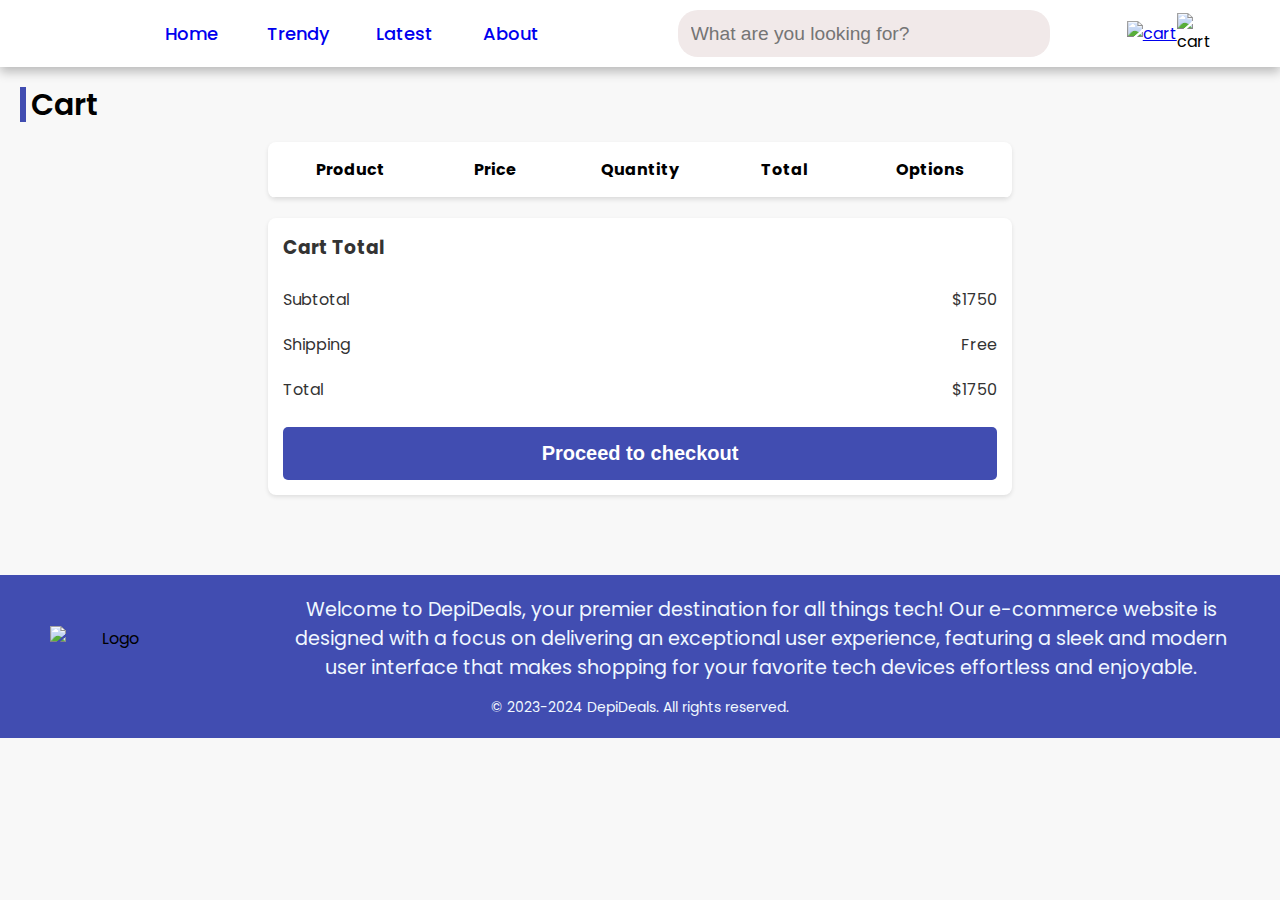
==== Cart.html @ 2fc843ae "Merge pull request #10 from promisingcoder/total_branch" ====
<!DOCTYPE html>
<html lang="en">
  <head>
    <meta charset="UTF-8" />
    <meta name="viewport" content="width=device-width, initial-scale=1.0" />
    <title>Document</title>
    <link rel="stylesheet" href="./Styles/main.css" />
    <link rel="stylesheet" href="./Styles/Cart.css" />
    <link
      rel="stylesheet"
      href="https://fonts.googleapis.com/css2?family=Poppins:wght@400;500;600;700&display=swap" />
  </head>
  <body>
    <!-- ProjectHeader -->
    <header class="head">
      <div class="logoBox">
        <img src="./public/logo.png" alt="" />
      </div>

      <!-- Tabs -->
      <nav>
        <a class="tab" href="./index.html">Home</a>
        <a class="tab" href="./Trendy.html">Trendy</a>
        <a class="tab" href="./Latest.html">Latest</a>
        <a class="tab" href="./About.html">About</a>
      </nav>

      <div class="actions">
        <div style="min-width: 60%; position: relative">
          <div class="searching">
            <input
              onblur="none(this)"
              oninput="searching(this)"
              class="searchBar"
              placeholder="What are you looking for?"
              type="text" />
            <div id="searchData" class="searchData"></div>
          </div>
          <img
            width="30px"
            style="position: absolute; right: -10px; top: 10px"
            src="https://img.icons8.com/?size=100&id=7695&format=png&color=9B9898"
            alt="" />
        </div>
        <div class="icons">
          <a href="./Cart.html">
            <img
              width="45px"
              src="https://img.icons8.com/?size=100&id=0DBkCUANmgoQ&format=png&color=000000"
              alt="cart" />
          </a>
          <img
            width="45px"
            src=" https://img.icons8.com/?size=100&id=85356&format=png&color=414db1"
            alt="cart" />
        </div>
      </div>
    </header>

    <!-- the main section -->
    <main style="padding: 20px">
      <!-- the tag name for this section -->
      <div style="display: flex; align-items: center; gap: 5px">
        <div class="tagRec"></div>
        <h1 id="head">Cart</h1>
      </div>
      <div class="cart">
        <div class="table">
          <div class="main-row">
            <div class="item"><p>Product</p></div>
            <div class="item"><p>Price</p></div>
            <div class="item"><p>Quantity</p></div>
            <div class="item"><p>Total</p></div>
            <div class="item"><p>Options</p></div>
          </div>

        </div>
      </div>

      <div class="cart-total">
        <div class="wrapper">
          <h3>Cart Total</h3>
          <div class="col-item">
            <span>Subtotal</span>
            <span id="Subtotal" >$1750</span>
          </div>
          <div class="col-item">
            <span>Shipping</span>
            <span>Free</span>
          </div>
          <div class="col-item">
            <span>Total</span>
            <span id="total-of-items">$1750</span>
          </div>
          <button class="latestButton">Proceed to checkout</button>
        </div>
      </div>
    </main>
    
    <footer>
      <div class="footer-info">
        <div class="footer-img">
          <img src="./public/footer.png" alt="Logo" />
          <p>
            Welcome to DepiDeals, your premier destination for all things tech!
            Our e-commerce website is <br />
            designed with a focus on delivering an exceptional user experience,
            featuring a sleek and modern <br />
            user interface that makes shopping for your favorite tech devices
            effortless and enjoyable.
          </p>
        </div>
        <div class="div-icon">
          <i class="fas fa-headphones"></i>
        </div>
      </div>
      <div class="Copyright">
        &copy; 2023-2024 DepiDeals. All rights reserved.
      </div>
    </footer>

  </body>
  <script src="./Scripts/cart.js"></script>
  <script src="./Scripts/products.js"></script>
  <script src="./Scripts/SearchBar.js"></script>
</html>
---- Styles/main.css ----
body {
  margin: 0;
  font-family: "Poppins", sans-serif;
}

.head {
  box-shadow: 0px 5px 10px rgba(0, 0, 0, 0.25);
  background-color: #ffffff;
  display: flex;
  justify-content: space-between;
  align-items: center;
  padding: 10px 20px;
}

.logoBox {
  display: flex;
  align-items: flex-start;
  padding-right: 42px;
}

nav {
  width: 400px;
  display: flex;
  justify-content: space-between;
  text-align: center;
  font-size: 18px;
}

.tab {
  text-decoration: none;
  font-weight: 450;
  min-width: 80px;
}

.selectedTab {
  text-decoration: none;
  color: #414db1;
  font-weight: 700;
}

.actions {
  width: 50%;
  display: flex;
  justify-content: space-around;
  align-items: center;
}

.searchBar {
  font-size: larger;
  border: none;
  min-width: 100%;
  border-radius: 20px;
  background-color: #f1e9e9;
  padding: 12.5px;
}

.icons {
  display: flex;
  justify-content: space-between;
  align-items: center;
}

.top {
  display: flex;
  justify-content: space-between;
  align-items: flex-start;
}

.left {
  padding: 20px;
  width: 55%;
}

#rightt {
  width: 40%;
  padding: 20px 10px;
  display: flex;
  flex-direction: column;
  align-items: start;
  justify-content: start;
  gap: 15px;
}

.tagRec {
  height: 35px;
  width: 6px;
  background-color: #414db1;
}

h1 {
  margin: 0;
  font-size: 30px;
  line-height: 18px;
  font-weight: 600;
}
#bg {
  width: 100%;
  height: 600px;
  filter: blur(3px);

  background-size: cover;
  background-blend-mode: overlay;
}
#topSlider {
  width: 100%;
  height: 100%;
  position: relative;
}

.sliderDetails {
  border-radius: 10px;
  position: absolute;
  background-color: rgba(173, 171, 171, 0.3);
  color: white;
  bottom: 30px;
  left: 30px;
  padding: 20px;
  padding-top: 30px;
  max-width: 50%;
}

.card {
  margin-top: 20px;
  box-shadow: 0 2px 10px rgba(0, 0, 0, 0.1);
  border-radius: 10px;
  display: flex;
  padding: 10px 25px;
  min-width: 85%;
  max-width: 85%;
  margin: auto;
}

.exCardTitle {
  margin: 0;
}

.cardOverView {
  font-size: 14px;
  font-weight: 500;
  color: #b2afaf;
}

.price {
  margin: 4px 0;
  color: #414db1;
  font-weight: 600;
}

.latestOffers {
  width: 100%;
  overflow: hidden;
  margin-top: 20px;
  display: flex;
  align-items: center;
  position: relative;
}

.offersContainer {
  display: flex;
  transition: transform 0.5s ease;
}

.latestCard {
  margin: 15px;
  display: flex;
  justify-content: center;
  align-items: center;
  flex-direction: column;
  box-shadow: 0 2px 10px rgba(0, 0, 0, 0.1);
  min-width: 350px;
  max-width: 350px;
}

.latestButton {
  font-weight: 700;
  font-size: 20px;
  padding: 15px;
  border: none;
  color: white;
  background-color: #414db1;
  cursor: pointer;
  transition: background-color 0.3s;
  min-width: 100%;
}

.latestButton:hover {
  background-color: #353f8c;
}

.latestPrice {
  display: flex;
  width: 90%;
  justify-content: space-between;
  align-items: center;
  margin: 20px 5px;
}

.arrow {
  position: absolute;
  top: 50%;
  transform: translateY(-50%);
  background: none;
  border: none;
  cursor: pointer;
  padding: 10px;

  z-index: 10;
}

.left-arrow {
  left: 10px;
}

.right-arrow {
  right: 10px;
}

/*============== Foter ================*/
footer{
  background-color: #414db1;
  padding: 20px 0; 
  text-align: center; 
  margin-top: 40px;
}
.footer-info{
  display: flex; 
  align-items: center; 
  justify-content: space-between; 
  padding: 0 25px;
}
.footer-img{
  flex: 0 0 auto; 
  display: flex; 
  align-items: center;
}
.footer-img img{
  width: 150px; 
  padding-left: 25px;
}
.footer-img p {
  font-size: larger; 
  color: aliceblue; 
  margin-left: 120px;
}
.div-icon{
  flex: 0 0 auto; 
  display: flex; 
  align-items: center;
}
.div-icon i {
  color: aliceblue; 
  font-size: 24px;
  padding-right: 25px;
}
.Copyright{
  color: aliceblue; 
  font-size: 14px; 
  padding-top: 15px;
}
---- Styles/Cart.css ----
* {
  margin: 0;
  padding: 0;
  box-sizing: border-box;
}

body {
  background-color: #f8f8f8;
}

.table {
  display: flex;
  flex-direction: column;
  width: 60%;
  margin: 20px auto;
  background-color: #ffffff;
  border-radius: 8px;
  box-shadow: 0 2px 4px rgba(0, 0, 0, 0.1);
  overflow: hidden;
}

.main-row,
.row {
  display: flex;
  flex-direction: row;
  align-items: center;
  padding: 10px;
  border-bottom: 1px solid #e0e0e0;
  justify-content: space-between;
}

.item {
  flex: 1;
  text-align: center;
  padding: 5px;
}
.main-row .item {
  font-weight: bold;
}
.product-image {
  width: 40px; /* Adjust image size */
  height: auto;
  margin-right: 8px; /* Spacing between image and text */
  vertical-align: middle;
}

.cart-total {
  width: 60%; /* Match width of the cart table */
  margin: 20px auto;
  padding: 15px;
  background-color: #ffffff;
  color: #333333;
  border-radius: 8px;
  box-shadow: 0 2px 4px rgba(0, 0, 0, 0.1);
}

.wrapper {
  display: flex;
  flex-direction: column;
  gap: 10px;
}

.cart-total h3 {
  color: #333333;
  margin-bottom: 10px;
}

.col-item {
  display: flex;
  justify-content: space-between;
  padding: 5px 0;
}

button {
  align-self: center;
  background-color: #414db1;
  color: #ffffff;
  border: none;
  padding: 10px;
  font-size: 16px;
  border-radius: 5px;
  width: 60%;
  margin-top: 10px;
  cursor: pointer;
}

.dele {
  color: red;
  background-color: white;
  border: none;
  font-weight: 600;
}
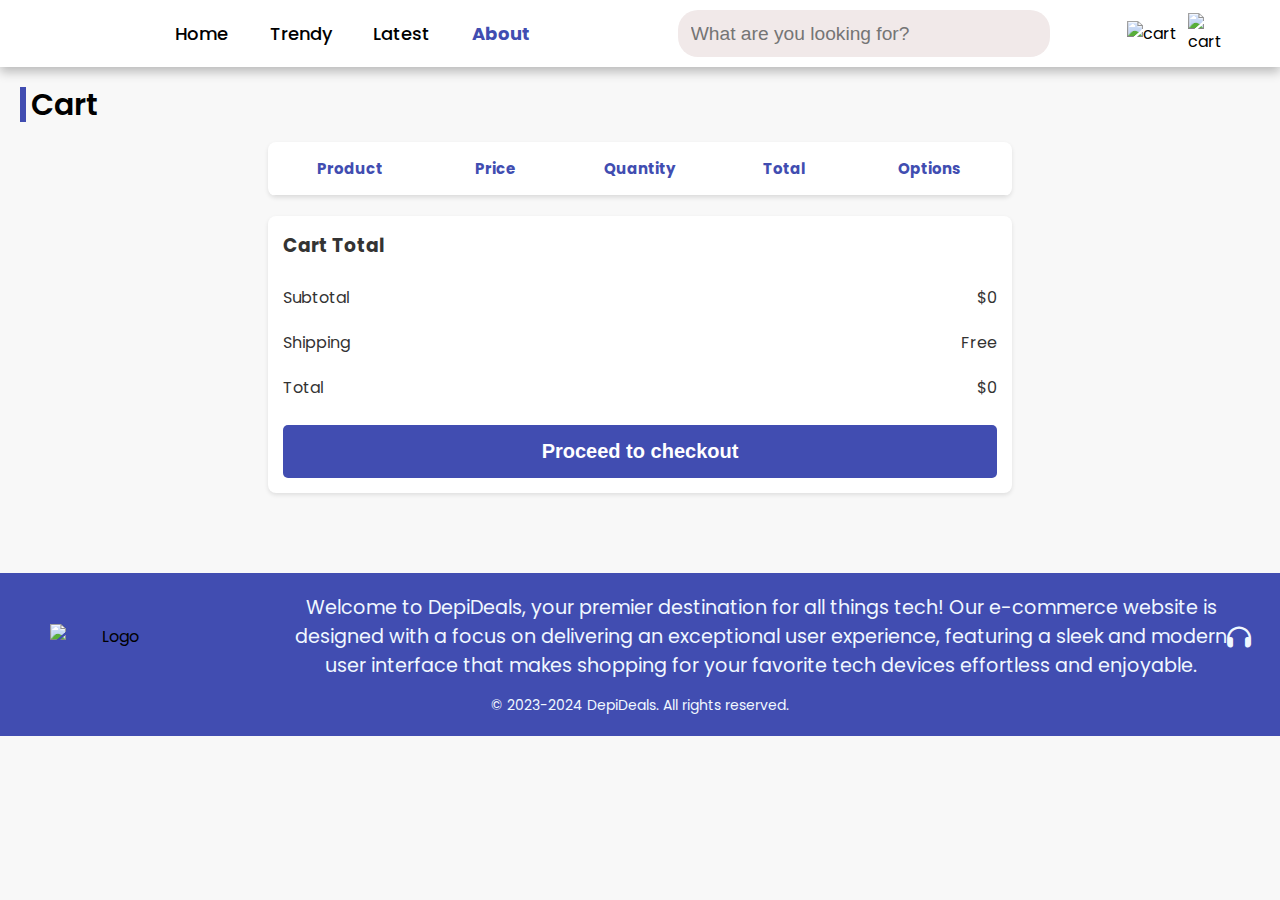
==== commit 9f21862c: "final" ====
--- a/Cart.html
+++ b/Cart.html
@@ -3,12 +3,16 @@
   <head>
     <meta charset="UTF-8" />
     <meta name="viewport" content="width=device-width, initial-scale=1.0" />
-    <title>Document</title>
+    <title>Cart</title>
     <link rel="stylesheet" href="./Styles/main.css" />
     <link rel="stylesheet" href="./Styles/Cart.css" />
+
     <link
       rel="stylesheet"
       href="https://fonts.googleapis.com/css2?family=Poppins:wght@400;500;600;700&display=swap" />
+    <link
+      rel="stylesheet"
+      href="https://cdnjs.cloudflare.com/ajax/libs/font-awesome/6.0.0-beta3/css/all.min.css" />
   </head>
   <body>
     <!-- ProjectHeader -->
@@ -18,11 +22,11 @@
       </div>
 
       <!-- Tabs -->
-      <nav>
+      <nav id="navMenu">
         <a class="tab" href="./index.html">Home</a>
         <a class="tab" href="./Trendy.html">Trendy</a>
         <a class="tab" href="./Latest.html">Latest</a>
-        <a class="tab" href="./About.html">About</a>
+        <a class="selectedTab" href="./About.html">About</a>
       </nav>
 
       <div class="actions">
@@ -37,6 +41,7 @@
             <div id="searchData" class="searchData"></div>
           </div>
           <img
+            class="searchData"
             width="30px"
             style="position: absolute; right: -10px; top: 10px"
             src="https://img.icons8.com/?size=100&id=7695&format=png&color=9B9898"
@@ -55,6 +60,14 @@
             alt="cart" />
         </div>
       </div>
+
+      <!-- toggle====================== -->
+      <div class="iconHamburger">
+        <i
+          class="fas fa-bars"
+          style="font-size: 30px"
+          onclick="toggleNav()"></i>
+      </div>
     </header>
 
     <!-- the main section -->
@@ -67,13 +80,12 @@
       <div class="cart">
         <div class="table">
           <div class="main-row">
-            <div class="item"><p>Product</p></div>
-            <div class="item"><p>Price</p></div>
-            <div class="item"><p>Quantity</p></div>
-            <div class="item"><p>Total</p></div>
-            <div class="item"><p>Options</p></div>
+            <div class="item">Product</div>
+            <div class="item">Price</div>
+            <div class="item">Quantity</div>
+            <div class="item">Total</div>
+            <div class="item">Options</div>
           </div>
-
         </div>
       </div>
 
@@ -82,7 +94,7 @@
           <h3>Cart Total</h3>
           <div class="col-item">
             <span>Subtotal</span>
-            <span id="Subtotal" >$1750</span>
+            <span id="Subtotal">$0</span>
           </div>
           <div class="col-item">
             <span>Shipping</span>
@@ -90,13 +102,13 @@
           </div>
           <div class="col-item">
             <span>Total</span>
-            <span id="total-of-items">$1750</span>
+            <span id="total-of-items">$0</span>
           </div>
           <button class="latestButton">Proceed to checkout</button>
         </div>
       </div>
     </main>
-    
+
     <footer>
       <div class="footer-info">
         <div class="footer-img">
@@ -118,8 +130,8 @@
         &copy; 2023-2024 DepiDeals. All rights reserved.
       </div>
     </footer>
-
   </body>
+  <script src="./Scripts/list.js"></script>
   <script src="./Scripts/cart.js"></script>
   <script src="./Scripts/products.js"></script>
   <script src="./Scripts/SearchBar.js"></script>
--- a/Styles/main.css
+++ b/Styles/main.css
@@ -2,7 +2,6 @@
   margin: 0;
   font-family: "Poppins", sans-serif;
 }
-
 .head {
   box-shadow: 0px 5px 10px rgba(0, 0, 0, 0.25);
   background-color: #ffffff;
@@ -95,7 +94,7 @@
 }
 #bg {
   width: 100%;
-  height: 600px;
+  height: 550px;
   filter: blur(3px);
 
   background-size: cover;
@@ -116,7 +115,7 @@
   left: 30px;
   padding: 20px;
   padding-top: 30px;
-  max-width: 50%;
+  max-width: 80%;
 }
 
 .card {
@@ -124,6 +123,7 @@
   box-shadow: 0 2px 10px rgba(0, 0, 0, 0.1);
   border-radius: 10px;
   display: flex;
+
   padding: 10px 25px;
   min-width: 85%;
   max-width: 85%;
@@ -141,6 +141,23 @@
 }
 
 .price {
+  font-size: 20px;
+  display: block;
+  margin: 4px 0;
+  color: #414db1;
+  font-weight: 600;
+}
+
+.topCate {
+  font-size: inherit;
+  margin: 4px 0;
+  color: #414db1;
+  font-weight: 600;
+}
+
+.cate {
+  display: inline;
+  font-size: 20px;
   margin: 4px 0;
   color: #414db1;
   font-weight: 600;
@@ -161,14 +178,22 @@
 }
 
 .latestCard {
+  flex: 1;
+  position: relative;
   margin: 15px;
   display: flex;
   justify-content: center;
   align-items: center;
   flex-direction: column;
-  box-shadow: 0 2px 10px rgba(0, 0, 0, 0.1);
-  min-width: 350px;
-  max-width: 350px;
+  box-shadow: 0 10px 10px rgba(0, 0, 0, 0.1);
+  min-width: 300px;
+  max-width: 400px;
+}
+.latestCard img {
+  width: 88%;
+  display: block;
+  margin: 0 auto;
+  border-radius: 10px;
 }
 
 .latestButton {
@@ -188,8 +213,8 @@
 }
 
 .latestPrice {
-  display: flex;
-  width: 90%;
+  font-size: 25px;
+  min-width: 90%;
   justify-content: space-between;
   align-items: center;
   margin: 20px 5px;
@@ -215,45 +240,425 @@
   right: 10px;
 }
 
-/*============== Foter ================*/
-footer{
+a {
+  text-decoration: none;
+  color: inherit;
+  display: block;
+  height: 100%;
+  width: 100%;
+}
+
+.searching {
+  position: relative;
+}
+.searchData {
+  z-index: 1;
+  padding: 15px;
+  margin-top: 5px;
+  background-color: rgb(215, 211, 211);
+  position: absolute;
+  width: 100%;
+  display: none;
+  flex-direction: column;
+  gap: 20px;
+}
+
+main P {
+  max-width: 60%;
+  color: #414db1;
+  font-size: 27px;
+  text-align: center;
+}
+main p img {
+  vertical-align: middle;
+  margin: 0 10px;
+}
+/* ============== Foter ================ */
+footer {
   background-color: #414db1;
-  padding: 20px 0; 
-  text-align: center; 
+  padding: 20px 0;
+  text-align: center;
   margin-top: 40px;
 }
-.footer-info{
-  display: flex; 
-  align-items: center; 
-  justify-content: space-between; 
+.footer-info {
+  display: flex;
+  align-items: center;
+  justify-content: space-between;
   padding: 0 25px;
 }
-.footer-img{
-  flex: 0 0 auto; 
-  display: flex; 
-  align-items: center;
-}
-.footer-img img{
-  width: 150px; 
+.footer-img {
+  flex: 0 0 auto;
+  display: flex;
+  align-items: center;
+}
+.footer-img img {
+  width: 150px;
   padding-left: 25px;
 }
 .footer-img p {
-  font-size: larger; 
-  color: aliceblue; 
+  font-size: larger;
+  color: aliceblue;
   margin-left: 120px;
 }
-.div-icon{
-  flex: 0 0 auto; 
-  display: flex; 
+.div-icon {
+  flex: 0 0 auto;
+  display: flex;
   align-items: center;
 }
 .div-icon i {
-  color: aliceblue; 
+  color: aliceblue;
   font-size: 24px;
   padding-right: 25px;
 }
-.Copyright{
-  color: aliceblue; 
-  font-size: 14px; 
+.Copyright {
+  color: aliceblue;
+  font-size: 14px;
   padding-top: 15px;
 }
+.iconHamburger {
+  display: none;
+}
+.searching input:focus + .searchData {
+  display: flex;
+}
+/*================================== responsive =================================*/
+@media (max-width: 767px) {
+  /*================================== Header+++=================================*/
+  nav {
+    display: none;
+    flex-direction: column;
+    position: absolute;
+    top: 60px;
+    right: 10px;
+    width: 200px;
+    border-radius: 10px;
+    background-color: #ffffff;
+    box-shadow: 0 8px 15px rgba(0, 0, 0, 0.3);
+    transition: box-shadow 0.3s;
+  }
+
+  nav a {
+    color: rgb(0, 0, 0);
+    padding-top: 10px;
+  }
+
+  .menu-icon {
+    display: block;
+    font-size: 30px;
+    cursor: pointer;
+    padding: 10px;
+    background-color: #0082e6;
+    color: white;
+    position: absolute;
+    top: 10px;
+    right: 10px;
+    z-index: 9999;
+  }
+  .icons {
+    margin-right: 40px;
+    display: flex;
+    justify-content: space-between;
+    align-items: center;
+    transform: scale(0.8);
+  }
+  .searchBar {
+    display: none;
+  }
+
+  #title {
+    font-size: small;
+  }
+  .exCardTitle {
+    font-size: medium;
+  }
+  .cardOverView {
+    font-size: small;
+  }
+  .searchData {
+    display: none;
+  }
+  .head .logoBox img {
+    width: 70%;
+  }
+
+  .iconHamburger {
+    color: #414db1;
+    width: 6%;
+    display: flex;
+    justify-content: flex-end;
+    right: 0;
+    padding-right: 20px;
+    padding-left: 40px;
+  }
+  .iconHamburger:hover {
+    color: black;
+  }
+
+  .price {
+    font-size: 15px;
+    font-weight: 600;
+  }
+  .cate {
+    font-size: 15px;
+    font-weight: 600;
+  }
+
+  /*================================== main section ===============================*/
+  .top {
+    display: flex;
+    flex-direction: column;
+  }
+
+  .left,
+  #rightt {
+    width: 96%;
+    padding: 20px 10px;
+  }
+
+  #bg {
+    height: 400px;
+    background-position: center;
+    background-size: contain;
+  }
+  .sliderDetails {
+    left: 10px;
+    bottom: 10px;
+    padding: 15px;
+    font-size: 13px;
+  }
+  /*==================================== offers ====================================*/
+  .latestOffers {
+    display: flex;
+    flex-direction: column;
+    align-items: center;
+  }
+
+  .latestOffers .arrow {
+    display: none;
+  }
+  .offersContainer {
+    display: flex;
+    justify-content: center;
+
+    flex-direction: column;
+    width: 100%;
+  }
+  .latestPrice {
+    font-size: small;
+  }
+  .latestButton {
+    font-size: small;
+  }
+
+  /*==================================== footer ====================================*/
+
+  .footer-img {
+    margin-bottom: 10px;
+    text-align: center;
+  }
+
+  .footer-img {
+    display: flex;
+    flex-direction: column;
+    justify-content: center;
+    align-items: center;
+    width: 100%;
+    text-align: center;
+    margin-bottom: 10px;
+  }
+
+  .footer-img img {
+    margin-bottom: 10px;
+  }
+
+  .footer-img p {
+    font-size: 10px;
+    color: aliceblue;
+    margin: 0;
+  }
+  .div-icon {
+    margin-top: 10px;
+  }
+
+  .div-icon i {
+    font-size: 20px;
+    padding-right: 15px;
+  }
+
+  .Copyright {
+    font-size: 12px;
+    padding-top: 10px;
+  }
+}
+
+.show {
+  display: flex !important;
+}
+
+@media (min-width: 768px) and (max-width: 1100px) {
+  nav {
+    display: none;
+    flex-direction: column;
+    position: absolute;
+    top: 60px;
+    right: 10px;
+    width: 200px;
+    border-radius: 10px;
+    background-color: #ffffff;
+    box-shadow: 0 8px 15px rgba(0, 0, 0, 0.3);
+    transition: box-shadow 0.3s;
+  }
+  nav a {
+    color: rgb(0, 0, 0);
+    padding-top: 15px;
+    padding-bottom: 15px;
+  }
+
+  .menu-icon {
+    display: block;
+    font-size: 30px;
+    cursor: pointer;
+    padding: 10px;
+    background-color: #0082e6;
+    color: white;
+    position: absolute;
+    top: 30px;
+    right: 10px;
+  }
+
+  .iconHamburger {
+    color: #414db1;
+    width: 8%;
+    display: flex;
+    justify-content: flex-end;
+    position: absolute;
+    right: 0;
+    padding-right: 20px;
+    cursor: pointer;
+  }
+  .iconHamburger:hover {
+    color: black;
+  }
+
+  .searchBar {
+    font-size: small;
+    border: none;
+    border-radius: 20px;
+    background-color: #f1e9e9;
+    padding-right: 0;
+  }
+  .icons {
+    display: flex;
+    justify-content: space-between;
+    align-items: center;
+    padding: 0 60px 0 40px;
+    gap: 6px;
+  }
+  /*================================== main section ===============================*/
+  .top {
+    display: flex;
+    flex-direction: column;
+  }
+  .left,
+  #rightt {
+    width: 96%;
+    padding: 20px 10px;
+  }
+
+  #bg {
+    height: 400px;
+    background-position: center;
+    background-size: contain;
+  }
+  /*=========================================================== offers ===============================*/
+  .offersContainer {
+    display: flex;
+    flex-wrap: wrap;
+    justify-content: center;
+    width: 100%;
+  }
+
+  .offersContainer .offerItem {
+    width: 48%;
+    box-sizing: border-box;
+    padding: 5px;
+    margin: 5px;
+    text-align: center;
+    font-size: 0.9em;
+  }
+
+  .latestOffers .arrow {
+    display: none;
+  }
+  .latestPrice {
+    font-size: medium;
+  }
+  .latestButton {
+    font-size: medium;
+  }
+
+  /*==================================== footer ====================================*/
+
+  .footer-img {
+    margin-bottom: 10px;
+    text-align: center;
+  }
+
+  .footer-img {
+    display: flex;
+    flex-direction: column;
+    justify-content: center;
+    align-items: center;
+    width: 100%;
+    text-align: center;
+    margin-bottom: 10px;
+  }
+
+  .footer-img img {
+    margin-bottom: 10px;
+  }
+
+  .footer-img p {
+    font-size: 15px;
+    color: aliceblue;
+    margin: 0;
+  }
+  .div-icon {
+    margin-top: 10px;
+  }
+
+  .div-icon i {
+    font-size: 20px;
+    padding-right: 15px;
+  }
+
+  .Copyright {
+    font-size: 12px;
+    padding-top: 10px;
+  }
+}
+
+/* add yo cart dialog ============================================ */
+.dialog {
+  display: none;
+  position: fixed;
+  top: 50%;
+  left: 50%;
+  transform: translate(-50%, -50%);
+  background: white;
+  border: 1px solid #ccc;
+  border-radius: 8px;
+  box-shadow: 0 4px 8px rgba(0, 0, 0, 0.1);
+  padding: 20px;
+  z-index: 1000;
+  width: 90%;
+  max-width: 400px;
+}
+.dialog-header {
+  font-weight: 500;
+  font-size: 20px;
+  margin-bottom: 10px;
+}
+.dialog-message {
+  margin-bottom: 20px;
+}
--- a/Styles/Cart.css
+++ b/Styles/Cart.css
@@ -30,6 +30,12 @@
 }
 
 .item {
+  display: flex;
+  flex-direction: column;
+  justify-content: center;
+  align-items: center;
+  color: #414db1;
+  font-size: 15px;
   flex: 1;
   text-align: center;
   padding: 5px;
@@ -90,3 +96,19 @@
   border: none;
   font-weight: 600;
 }
+
+/*================================== responsive =================================*/
+@media (max-width: 767px) {
+  /*================================== Header+++=================================*/
+  .table {
+    width: 100%;
+  }
+
+  .item {
+    font-size: 18px;
+  }
+
+  .cart-total {
+    width: 100%;
+  }
+}
